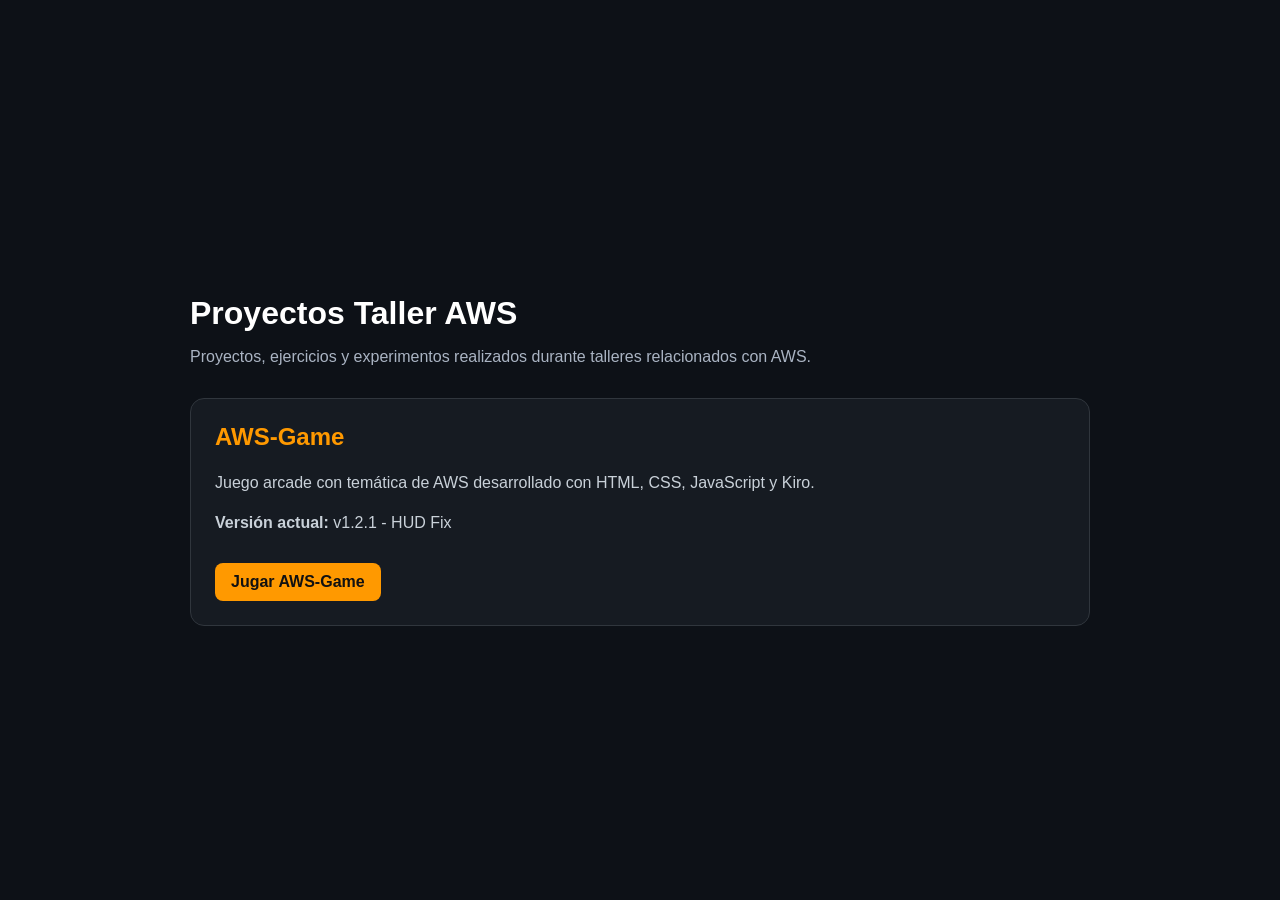
==== site/index.html @ 1871e97f "Configure unified GitHub Pages deployment" ====
<!DOCTYPE html>
<html lang="es">
<head>
  <meta charset="UTF-8">
  <meta name="viewport" content="width=device-width, initial-scale=1.0">
  <title>Proyectos Taller AWS</title>
  <style>
    * {
      box-sizing: border-box;
    }

    body {
      margin: 0;
      min-height: 100vh;
      font-family: Arial, sans-serif;
      background: #0d1117;
      color: #ffffff;
      display: flex;
      justify-content: center;
      align-items: center;
      padding: 32px;
    }

    main {
      width: min(900px, 100%);
    }

    h1 {
      margin-bottom: 8px;
    }

    .subtitle {
      color: #aab4c3;
      margin-bottom: 32px;
    }

    .projects {
      display: grid;
      grid-template-columns: repeat(auto-fit, minmax(260px, 1fr));
      gap: 20px;
    }

    .project {
      background: #161b22;
      border: 1px solid #30363d;
      border-radius: 14px;
      padding: 24px;
    }

    .project h2 {
      margin-top: 0;
      color: #ff9900;
    }

    .project p {
      color: #c9d1d9;
      line-height: 1.5;
    }

    .project a {
      display: inline-block;
      margin-top: 12px;
      padding: 10px 16px;
      background: #ff9900;
      color: #111111;
      text-decoration: none;
      font-weight: bold;
      border-radius: 8px;
    }
  </style>
</head>
<body>
  <main>
    <h1>Proyectos Taller AWS</h1>
    <p class="subtitle">
      Proyectos, ejercicios y experimentos realizados durante talleres relacionados con AWS.
    </p>

    <section class="projects">
      <article class="project">
        <h2>AWS-Game</h2>
        <p>
          Juego arcade con temática de AWS desarrollado con HTML, CSS,
          JavaScript y Kiro.
        </p>
        <p><strong>Versión actual:</strong> v1.2.1 - HUD Fix</p>
        <a href="./AWS-Game/">Jugar AWS-Game</a>
      </article>
    </section>
  </main>
</body>
</html>
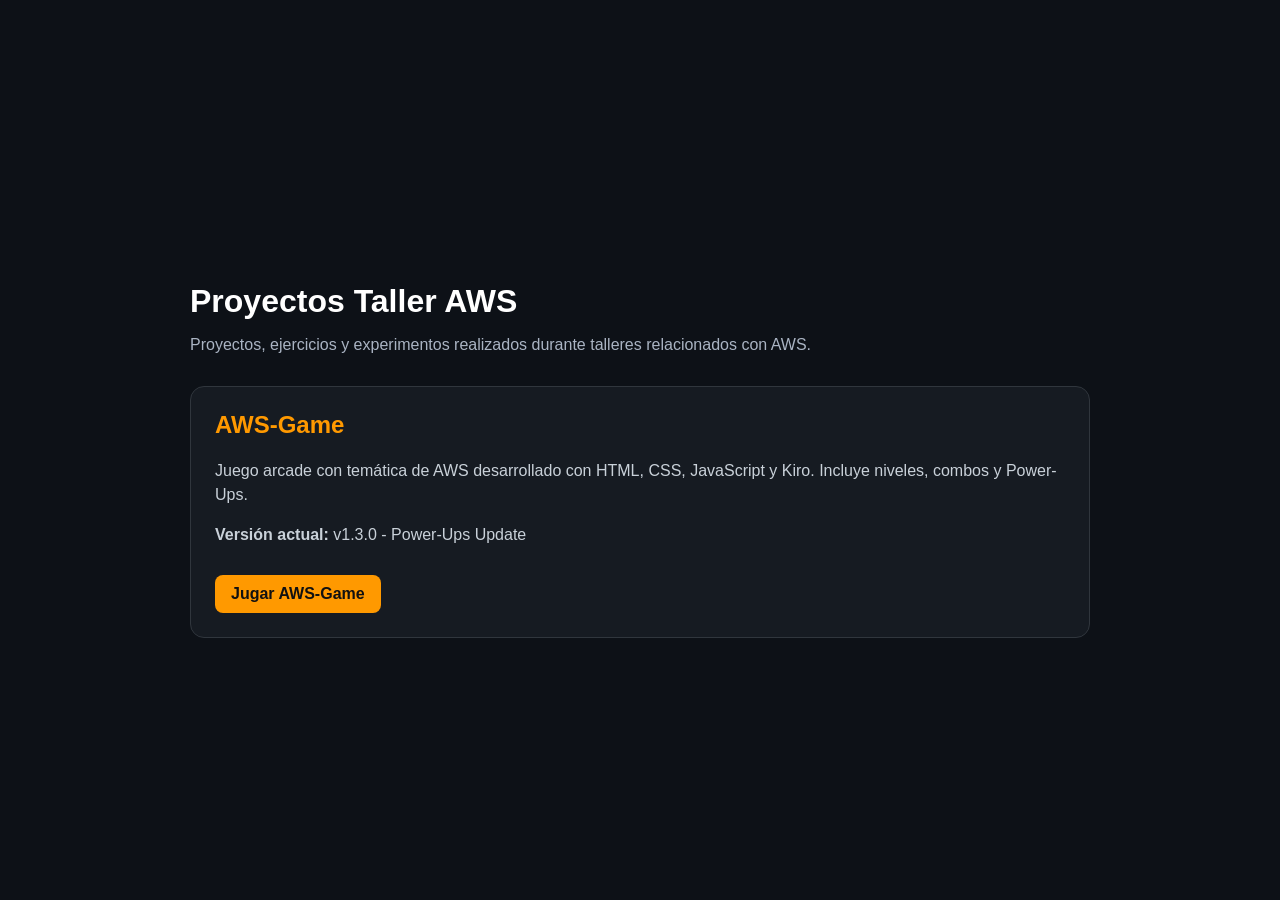
==== commit def7d66c: "Complete AWS-Game v1.3.0 Power-Ups Update" ====
--- a/site/index.html
+++ b/site/index.html
@@ -81,9 +81,9 @@
         <h2>AWS-Game</h2>
         <p>
           Juego arcade con temática de AWS desarrollado con HTML, CSS,
-          JavaScript y Kiro.
+          JavaScript y Kiro. Incluye niveles, combos y Power-Ups.
         </p>
-        <p><strong>Versión actual:</strong> v1.2.1 - HUD Fix</p>
+        <p><strong>Versión actual:</strong> v1.3.0 - Power-Ups Update</p>
         <a href="./AWS-Game/">Jugar AWS-Game</a>
       </article>
     </section>
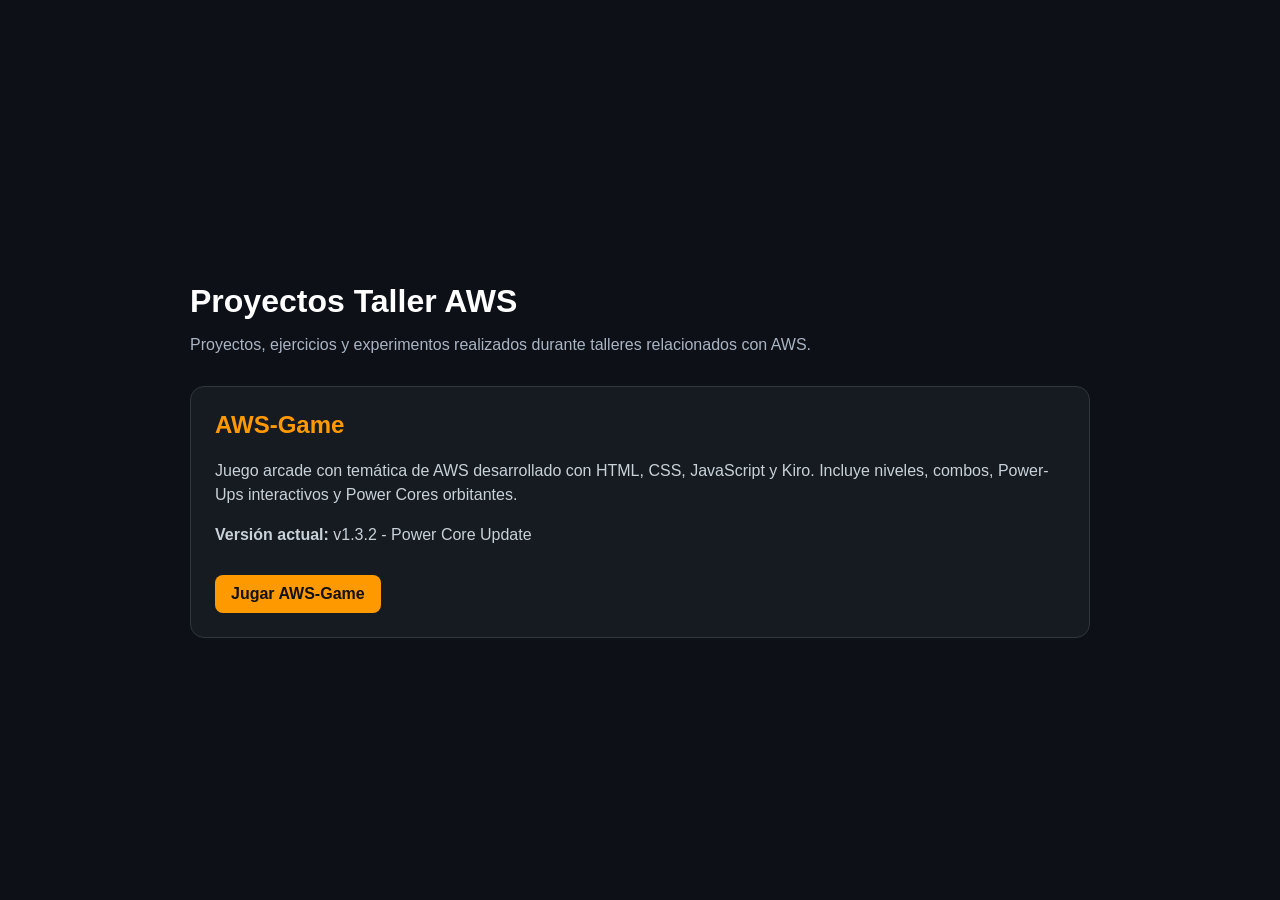
==== commit b1a2166c: "AWS-Game v1.3.1 - Interactive Power-Ups Patch" ====
--- a/site/index.html
+++ b/site/index.html
@@ -81,9 +81,9 @@
         <h2>AWS-Game</h2>
         <p>
           Juego arcade con temática de AWS desarrollado con HTML, CSS,
-          JavaScript y Kiro. Incluye niveles, combos y Power-Ups.
+          JavaScript y Kiro. Incluye niveles, combos, Power-Ups interactivos y Power Cores orbitantes.
         </p>
-        <p><strong>Versión actual:</strong> v1.3.0 - Power-Ups Update</p>
+        <p><strong>Versión actual:</strong> v1.3.2 - Power Core Update</p>
         <a href="./AWS-Game/">Jugar AWS-Game</a>
       </article>
     </section>
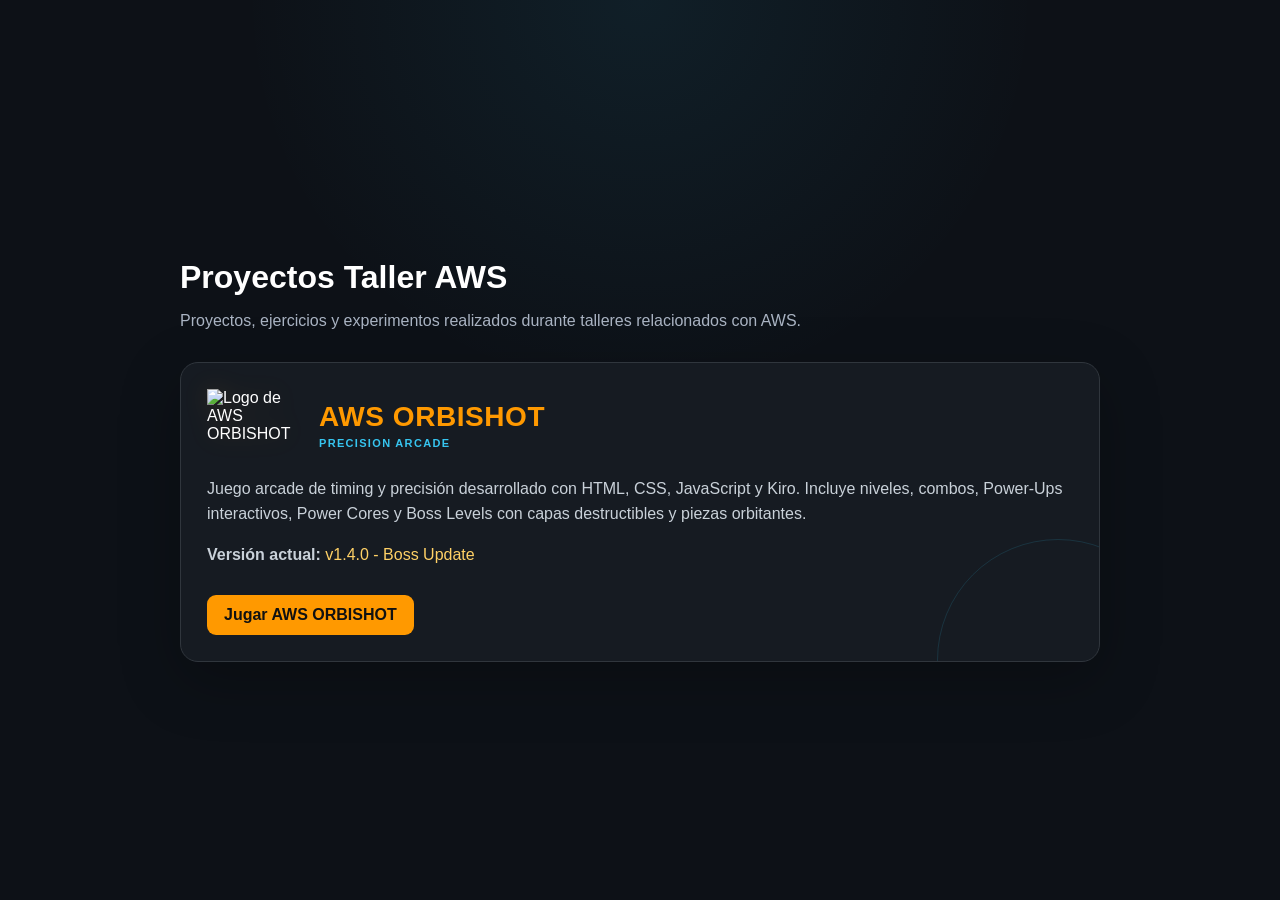
==== commit 7aceda89: "AWS ORBISHOT v1.4.0 - Boss Update" ====
--- a/site/index.html
+++ b/site/index.html
@@ -5,15 +5,15 @@
   <meta name="viewport" content="width=device-width, initial-scale=1.0">
   <title>Proyectos Taller AWS</title>
   <style>
-    * {
-      box-sizing: border-box;
-    }
+    * { box-sizing: border-box; }
 
     body {
       margin: 0;
       min-height: 100vh;
       font-family: Arial, sans-serif;
-      background: #0d1117;
+      background:
+        radial-gradient(circle at 50% 0%, rgba(54,197,240,.08), transparent 36%),
+        #0d1117;
       color: #ffffff;
       display: flex;
       justify-content: center;
@@ -21,13 +21,8 @@
       padding: 32px;
     }
 
-    main {
-      width: min(900px, 100%);
-    }
-
-    h1 {
-      margin-bottom: 8px;
-    }
+    main { width: min(920px, 100%); }
+    h1 { margin-bottom: 8px; }
 
     .subtitle {
       color: #aab4c3;
@@ -36,36 +31,91 @@
 
     .projects {
       display: grid;
-      grid-template-columns: repeat(auto-fit, minmax(260px, 1fr));
+      grid-template-columns: repeat(auto-fit, minmax(280px, 1fr));
       gap: 20px;
     }
 
     .project {
+      position: relative;
+      overflow: hidden;
       background: #161b22;
       border: 1px solid #30363d;
-      border-radius: 14px;
-      padding: 24px;
+      border-radius: 18px;
+      padding: 26px;
+      box-shadow: 0 18px 60px rgba(0,0,0,.25);
     }
 
-    .project h2 {
-      margin-top: 0;
+    .project::after {
+      content: "";
+      position: absolute;
+      inset: auto -80px -120px auto;
+      width: 240px;
+      height: 240px;
+      border: 1px solid rgba(54,197,240,.14);
+      border-radius: 50%;
+      pointer-events: none;
+    }
+
+    .game-brand {
+      display: flex;
+      align-items: center;
+      gap: 16px;
+      margin-bottom: 16px;
+    }
+
+    .game-brand img {
+      width: 96px;
+      height: 72px;
+      object-fit: contain;
+      filter: drop-shadow(0 0 12px rgba(255,153,0,.12));
+    }
+
+    .game-brand h2 {
+      margin: 0;
       color: #ff9900;
+      font-size: 28px;
+      letter-spacing: .02em;
+    }
+
+    .game-brand span {
+      display: block;
+      margin-top: 4px;
+      color: #36c5f0;
+      font-size: 11px;
+      font-weight: bold;
+      letter-spacing: .12em;
+      text-transform: uppercase;
     }
 
     .project p {
+      position: relative;
+      z-index: 1;
       color: #c9d1d9;
-      line-height: 1.5;
+      line-height: 1.55;
     }
 
     .project a {
+      position: relative;
+      z-index: 1;
       display: inline-block;
       margin-top: 12px;
-      padding: 10px 16px;
+      padding: 11px 17px;
       background: #ff9900;
       color: #111111;
       text-decoration: none;
       font-weight: bold;
-      border-radius: 8px;
+      border-radius: 9px;
+    }
+
+    .version {
+      color: #ffd166;
+    }
+
+    @media (max-width: 520px) {
+      body { padding: 20px; }
+      .game-brand { align-items: flex-start; }
+      .game-brand img { width: 76px; height: 58px; }
+      .game-brand h2 { font-size: 23px; }
     }
   </style>
 </head>
@@ -78,13 +128,20 @@
 
     <section class="projects">
       <article class="project">
-        <h2>AWS-Game</h2>
+        <div class="game-brand">
+          <img src="./AWS-Game/assets/branding/aws-orbishot-logo.png" alt="Logo de AWS ORBISHOT">
+          <div>
+            <h2>AWS ORBISHOT</h2>
+            <span>Precision Arcade</span>
+          </div>
+        </div>
         <p>
-          Juego arcade con temática de AWS desarrollado con HTML, CSS,
-          JavaScript y Kiro. Incluye niveles, combos, Power-Ups interactivos y Power Cores orbitantes.
+          Juego arcade de timing y precisión desarrollado con HTML, CSS,
+          JavaScript y Kiro. Incluye niveles, combos, Power-Ups interactivos,
+          Power Cores y Boss Levels con capas destructibles y piezas orbitantes.
         </p>
-        <p><strong>Versión actual:</strong> v1.3.2 - Power Core Update</p>
-        <a href="./AWS-Game/">Jugar AWS-Game</a>
+        <p><strong>Versión actual:</strong> <span class="version">v1.4.0 - Boss Update</span></p>
+        <a href="./AWS-Game/">Jugar AWS ORBISHOT</a>
       </article>
     </section>
   </main>
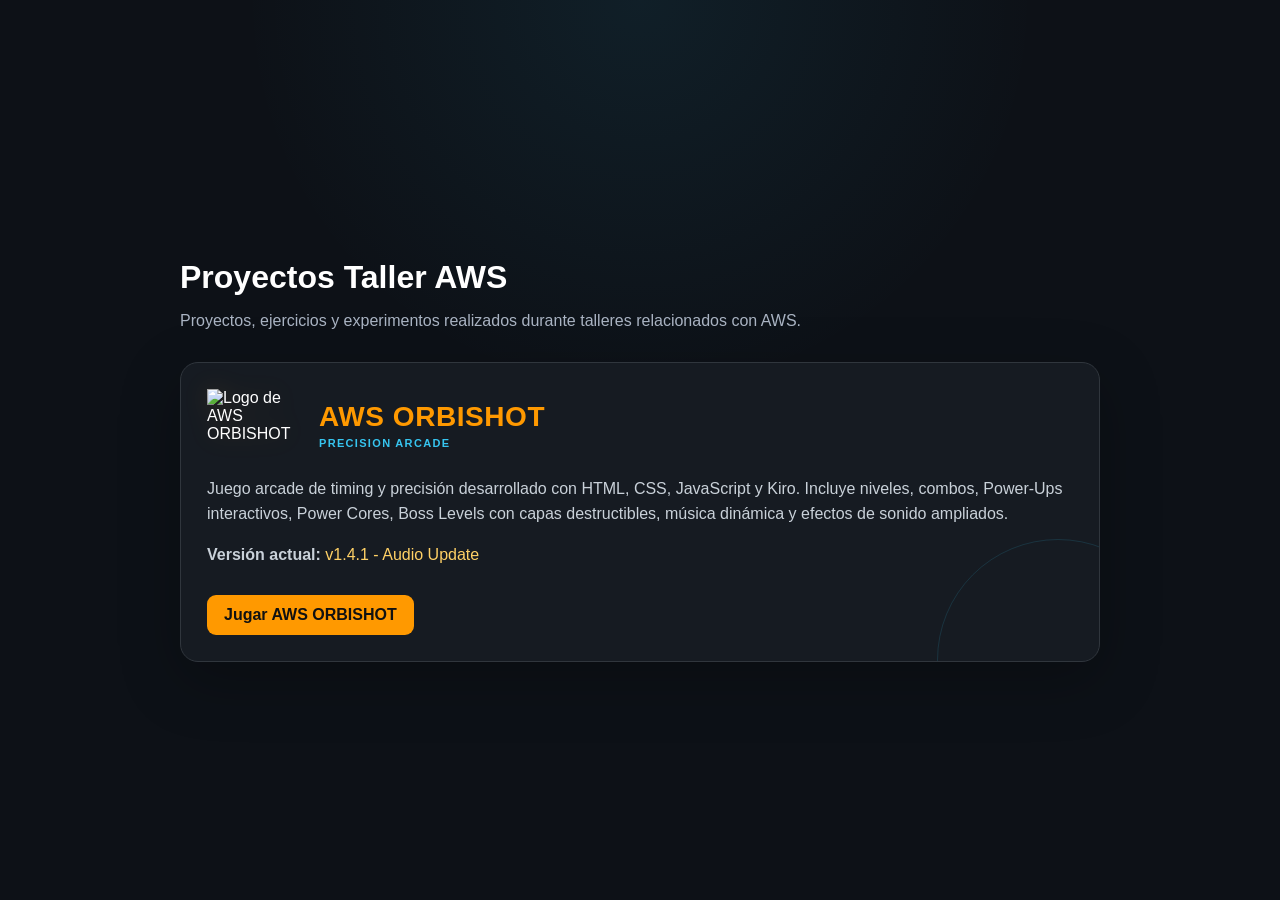
==== commit 36385563: "AWS ORBISHOT v1.4.1 - Audio Update" ====
--- a/site/index.html
+++ b/site/index.html
@@ -138,12 +138,13 @@
         <p>
           Juego arcade de timing y precisión desarrollado con HTML, CSS,
           JavaScript y Kiro. Incluye niveles, combos, Power-Ups interactivos,
-          Power Cores y Boss Levels con capas destructibles y piezas orbitantes.
+          Power Cores, Boss Levels con capas destructibles, música dinámica y efectos de sonido ampliados.
         </p>
-        <p><strong>Versión actual:</strong> <span class="version">v1.4.0 - Boss Update</span></p>
+        <p><strong>Versión actual:</strong> <span class="version">v1.4.1 - Audio Update</span></p>
         <a href="./AWS-Game/">Jugar AWS ORBISHOT</a>
       </article>
     </section>
   </main>
 </body>
 </html>
+
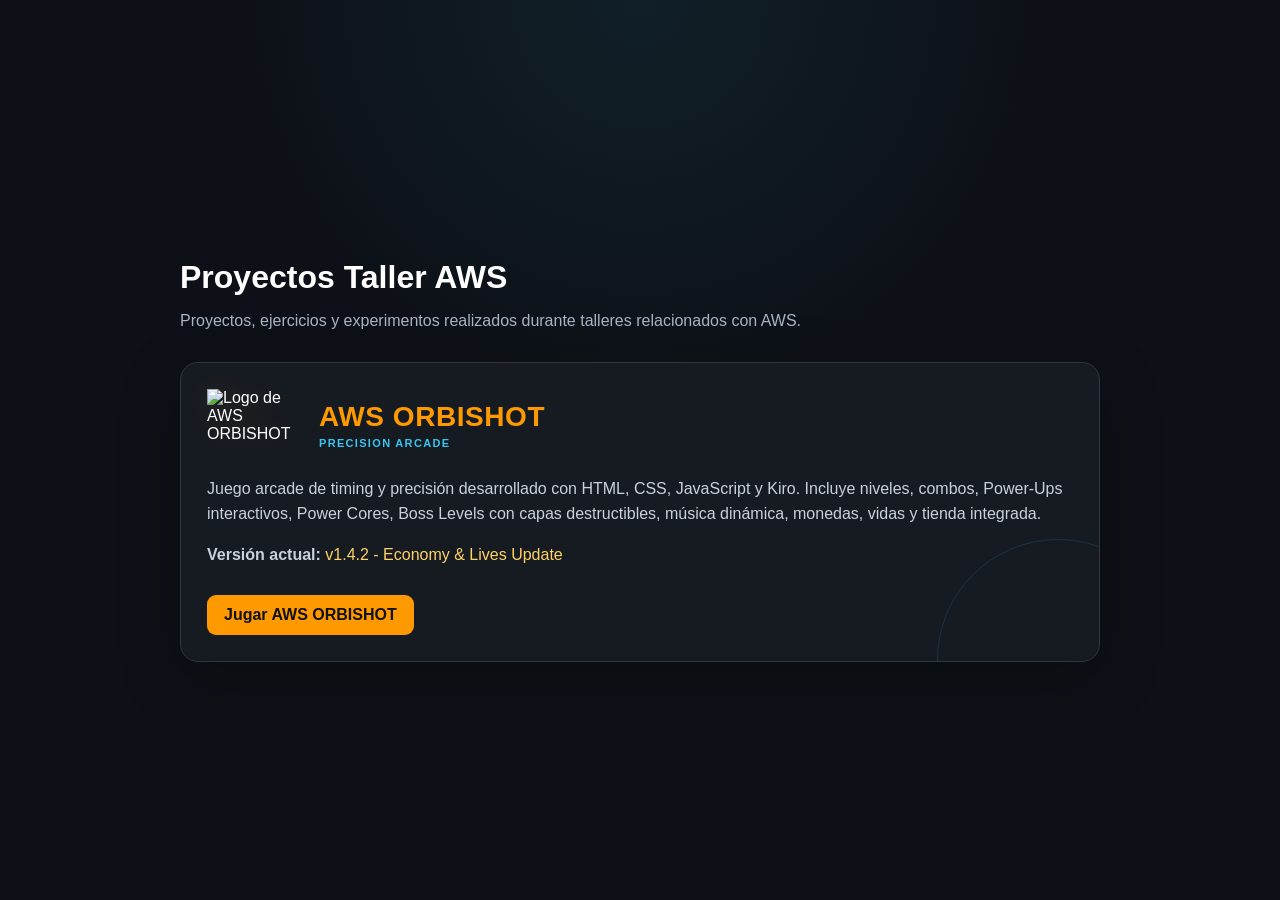
==== commit 2c375a3f: "AWS ORBISHOT v1.4.2 - Economy & Lives Update progress" ====
--- a/site/index.html
+++ b/site/index.html
@@ -138,13 +138,12 @@
         <p>
           Juego arcade de timing y precisión desarrollado con HTML, CSS,
           JavaScript y Kiro. Incluye niveles, combos, Power-Ups interactivos,
-          Power Cores, Boss Levels con capas destructibles, música dinámica y efectos de sonido ampliados.
+          Power Cores, Boss Levels con capas destructibles, música dinámica, monedas, vidas y tienda integrada.
         </p>
-        <p><strong>Versión actual:</strong> <span class="version">v1.4.1 - Audio Update</span></p>
+        <p><strong>Versión actual:</strong> <span class="version">v1.4.2 - Economy & Lives Update</span></p>
         <a href="./AWS-Game/">Jugar AWS ORBISHOT</a>
       </article>
     </section>
   </main>
 </body>
 </html>
-
